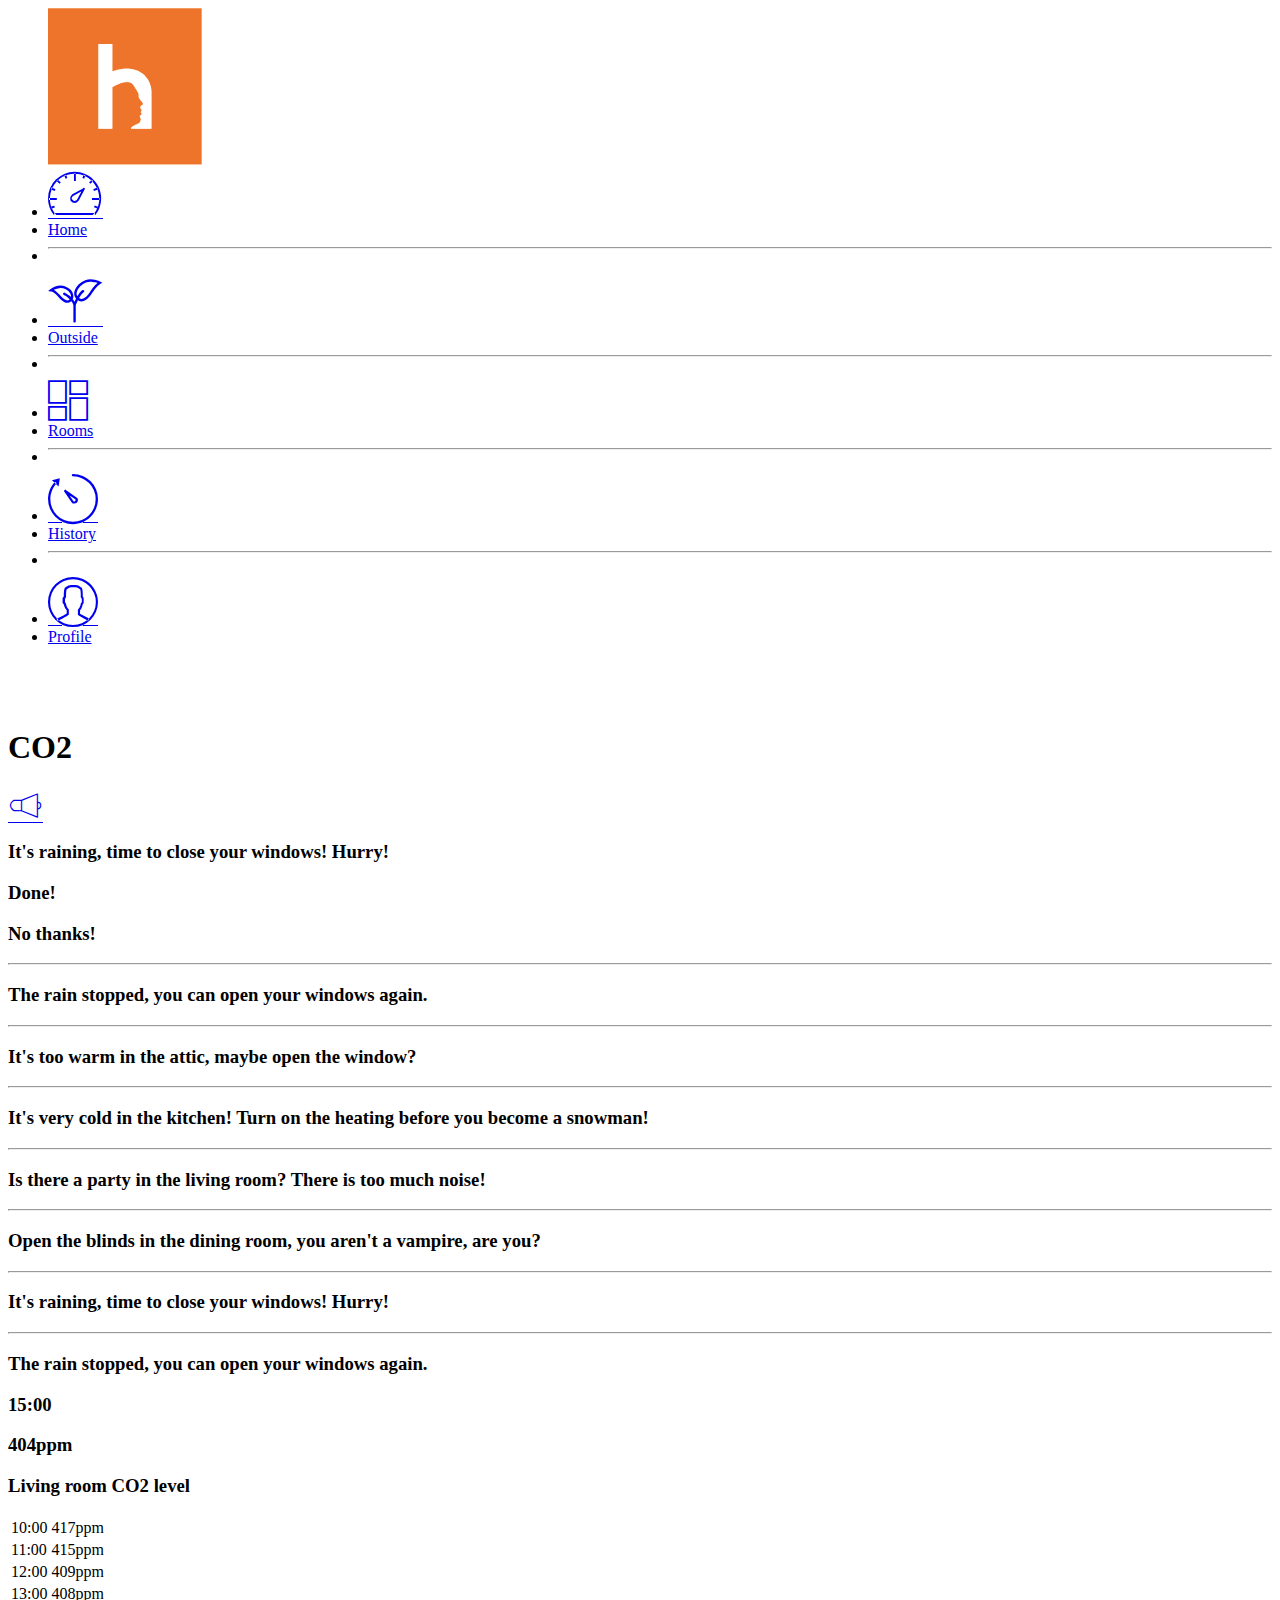
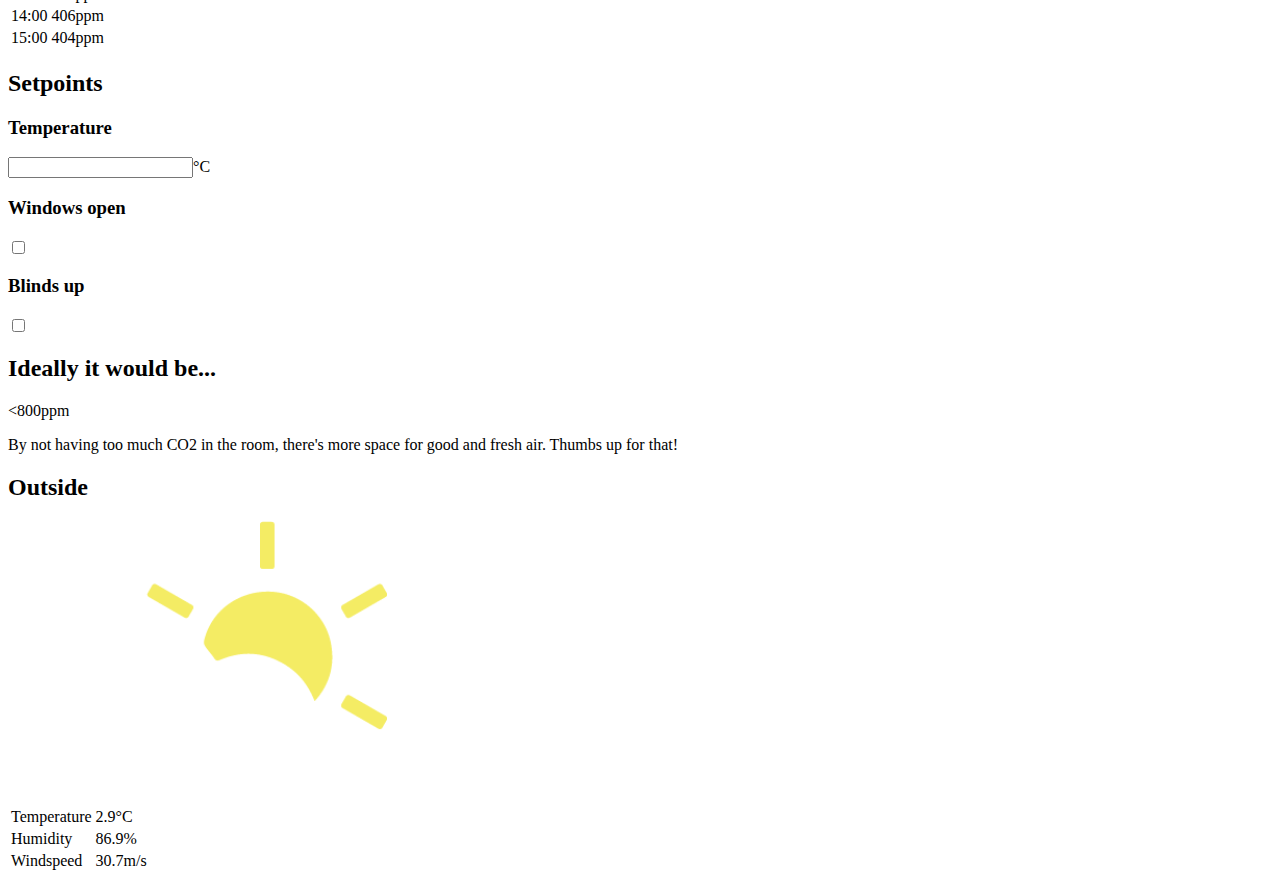
==== html/co2.html @ 8a177c3d "Meldingen aan alle pagina's toegevoegd" ====
<!DOCTYPE htlm>
<html lang="en">

<head>
  <title>Integration Mobile</title>
  <meta charset="UTF-8">
  <link href="https://fonts.googleapis.com/css?family=Lato:300,400,700" rel="stylesheet">
  <link rel="stylesheet" href="../CSS/reset.css">
  <link rel="stylesheet" href="../fonts/font.css">
  <link rel="stylesheet" href="../CSS/style.css">
  <link rel="stylesheet" href="../CSS/detail.css">
  <link rel="stylesheet" href="../CSS/styleHumidity.css">
   <link rel="stylesheet" href="../CSS/styleNotifications.css">
  <meta name="viewport" content="width=device-width, initial-scale=1, maximum-scale=1"> </head>

<body>
  <header>
    <nav>
      <ul>
        <a href="../index.html"><img src="../img/logo.png"></a>
        <li class="navIcons">
          <a href="../index.html" class="icon-dash selected"></a>
        </li>
        <li class=""> <a href="../index.html" class="selected">Home</a> </li>
        <li>
          <hr class="navLine"> </li>
        <li class="navIcons">
          <a href="../html/outside.html" class="icon-leaf"></a>
        </li>
        <li><a href="../html/outside.html">Outside</a></li>
        <li>
          <hr class="navLine"> </li>
        <li class="navIcons">
          <a href="../html/rooms.html" class="icon-rooms"></a>
        </li>
        <li><a href="../html/rooms.html">Rooms</a></li>
        <li>
          <hr class="navLine"> </li>
        <li class="navIcons">
          <a href="../html/history.html" class="icon-history"></a>
        </li>
        <li><a href="../html/history.html">History</a></li>
        <li>
          <hr class="navLine"> </li>
        <li class="navIcons">
          <a href="../html/profile.html" class="icon-profile"></a>
        </li>
        <li><a href="../html/profile.html">Profile</a></li>
      </ul>
    </nav>
  </header>
  
  <main id="co2">
    <div class="title">
      <a href="../index.html"><img src="../img/back.png" width=2%></a>
      <h1>CO2</h1></div>
   <div class="notificationIcon">
   <a href="#" class="icon-notification" onclick="showNotifications()"></a>
   <div id="notificationContainer">
    <div id="notificationContent" class="notificationContent">
     <h3 class="newnotify" id="newnotify" onclick="clickedMessage()"> It's raining, time to close your windows! Hurry! </h3>
     <div id="hiddenDialog" class="hiddenDialog" onclick="removeDialog()">
      <h3 class="greenDialog">Done!</h3>
      <h3 class="redDialog">No thanks! </h3></div>
     <hr class="notLine">
     <h3 class="oldnotify"> The rain stopped, you can open your windows again.</h3>
     <hr class="notLine">
     <h3 class="oldnotify"> It's too warm in the attic, maybe open the window? </h3>
     <hr class="notLine">
     <h3 class="oldnotify"> It's very cold in the kitchen! Turn on the heating before you become a snowman!</h3>
     <hr class="notLine">
     <h3 class="oldnotify"> Is there a party in the living room? There is too much noise! </h3>
     <hr class="notLine">
     <h3 class="oldnotify"> Open the blinds in the dining room, you aren't a vampire, are you? </h3>
     <hr class="notLine">
     <h3 class="oldnotify"> It's raining, time to close your windows! Hurry! </h3>
     <hr class="notLine">
     <h3 class="oldnotify"> The rain stopped, you can open your windows again.</h3></div>
   </div>
  </div>

    <div class="orange">
      <section class="hour" id="hour">
      </section>
      <section class="value" id="value">
      </section>
      <section class="room">
        <h3>Living room CO2 level</h3></section>
      <section id="co2History"></section>
    </div>

    <div class="setpoints">
      <h2>Setpoints</h2>
      <section class="settemperature">
        <h3>Temperature</h3>
        <input type=text>°C</section>
      <section class="windowsopen">
        <h3>Windows open</h3><label class="switch">
     <input type="checkbox">
     <div class="slider"></div>
    </label></section>
      <section class="blindsup">
        <h3>Blinds up</h3><label class="switch">
     <input type="checkbox">
     <div class="slider"></div>
    </label></section>
    </div>

    <div class="idealsituation">
      <h2>Ideally it would be...</h2>
      <section class="idealvalue">
        <p>	&lt;800ppm</p>
      </section>
      <section class="reason">
        <p>By not having too much CO2 in the room, there's more space for good and fresh air. Thumbs up for that!</p>
      </section>
    </div>

    <div class="outside">
      <h2>Outside</h2>
      <img src="../img/weer.png" width=30%>
      <section id="outsidedetail"></section>
    </div>
  </main>
  
  <script src="../js/jquery-3.2.0.js"></script>
  <script src="../js/co2.js"></script>
</body>

</html>
---- fonts/font.css ----
@font-face {
  font-family: 'Yellow';
  src: url('../fonts/Yellow.eot?er7cdp');
  src: url('../fonts/Yellow.eot?er7cdp#iefix') format('embedded-opentype'), url('../fonts/Yellow.ttf?er7cdp') format('truetype'), url('../fonts/Yellow.woff?er7cdp') format('woff'), url('../fonts/Yellow.svg?er7cdp#Yellow') format('svg');
  font-weight: normal;
  font-style: normal;
}

[class^="icon-"],
[class*=" icon-"] {
  /* use !important to prevent issues with browser extensions that change fonts */
  font-family: 'Yellow' !important;
  speak: none;
  font-style: normal;
  font-weight: normal;
  font-variant: normal;
  text-transform: none;
  line-height: 1;
  /* Better Font Rendering =========== */
  -webkit-font-smoothing: antialiased;
  -moz-osx-font-smoothing: grayscale;
}

.icon-leaf:before {
  content: "\e900";
  font-size: 55px;
}

.icon-block:before {
  content: "\e901";
}

.icon-dash:before {
  content: "\e902";
  font-size: 55px;
}

.icon-history:before {
  content: "\e903";
  font-size: 50px;
}

.icon-house:before {
  content: "\e904";
}

.icon-ear:before {
  content: "\e905";
}

.icon-arrow:before {
  content: "\e906";
}

.icon-lamp:before {
  content: "\e907";
}

.icon-emptyblock:before {
  content: "\e908";
}

.icon-notification:before {
  content: "\e909";
  font-size: 35px;
}

.icon-pressure:before {
  content: "\e90a";
}

.icon-profile:before {
  content: "\e90b";
  font-size: 50px;
}

.icon-rooms:before {
  content: "\e90c";
  font-size: 40px;
}

.icon-thermometer:before {
  content: "\e90d";
}

.icon-water:before {
  content: "\e90e";
}

.icon-cloud:before {
  content: "\e910";
}
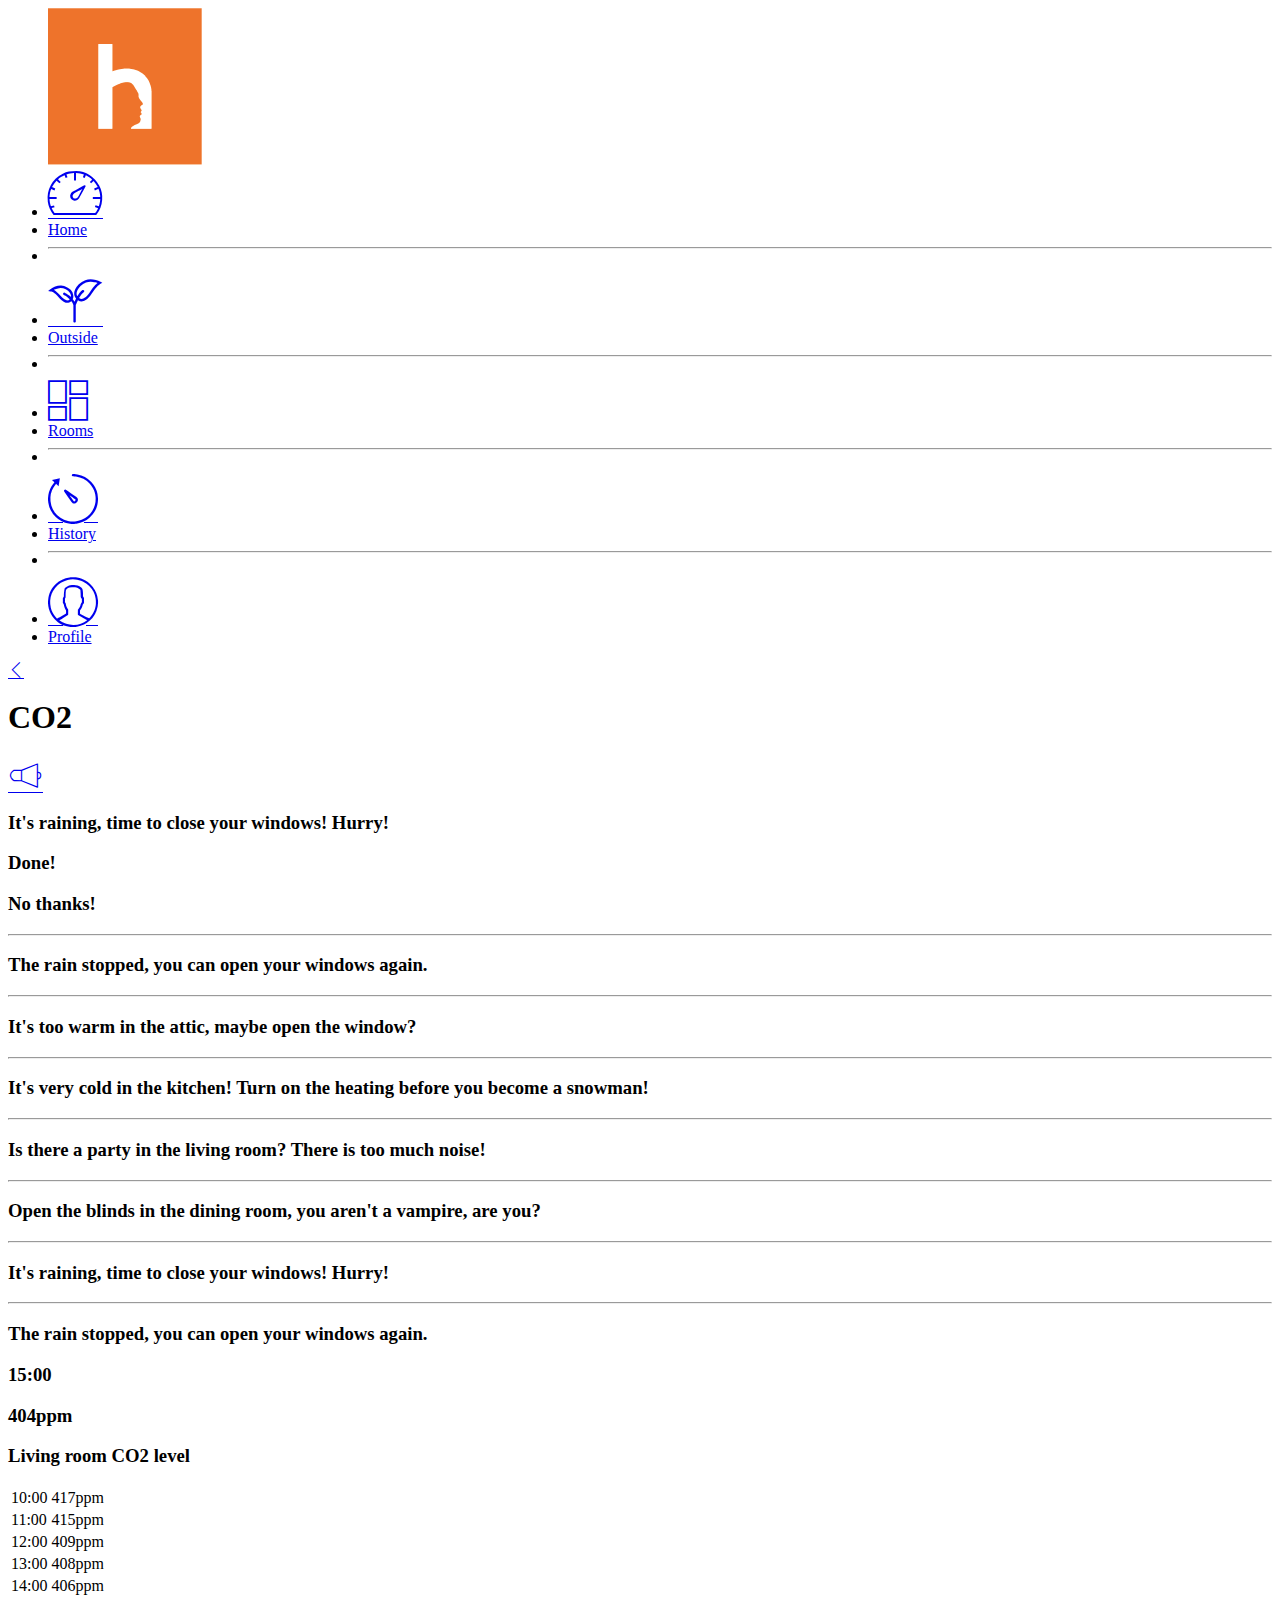
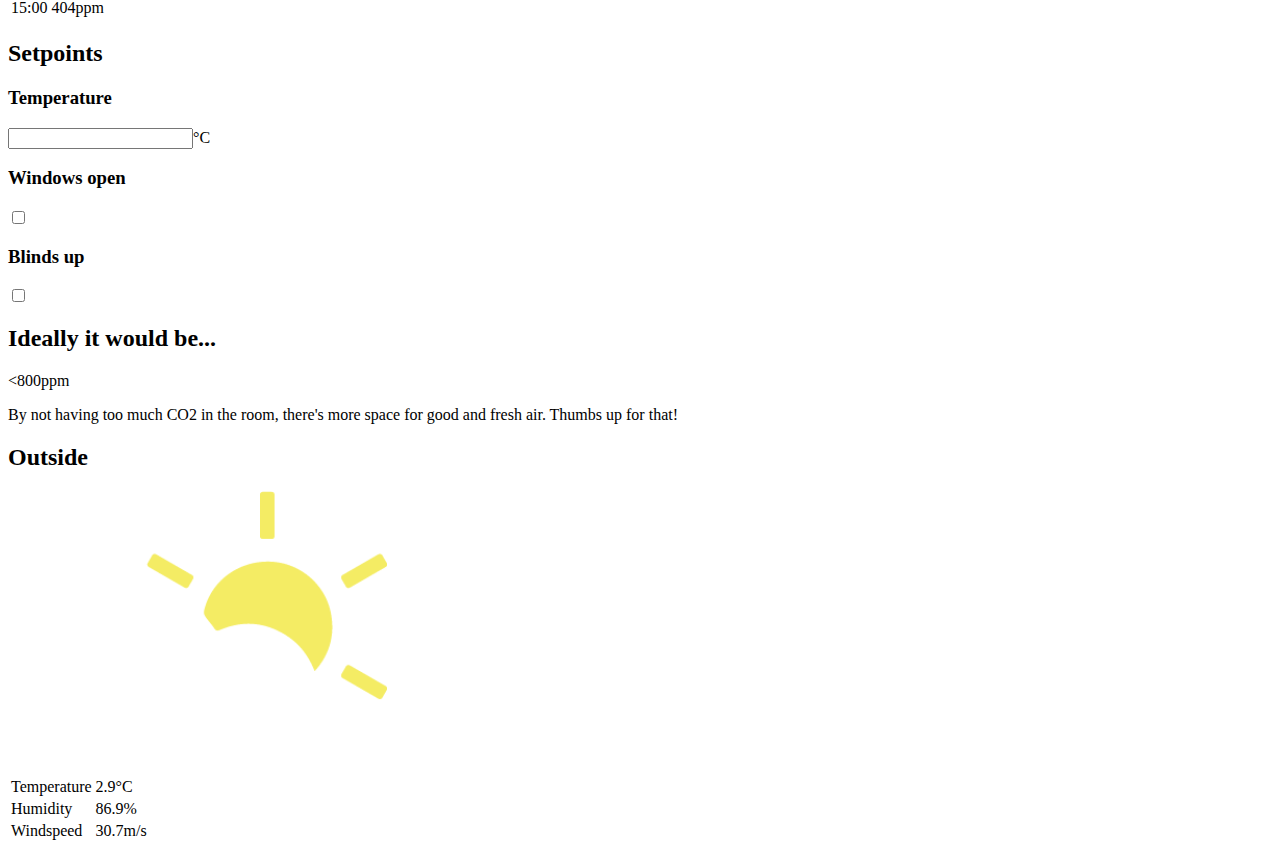
==== commit f6e87963: "back icon" ====
--- a/html/co2.html
+++ b/html/co2.html
@@ -9,6 +9,7 @@
   <link rel="stylesheet" href="../fonts/font.css">
   <link rel="stylesheet" href="../CSS/style.css">
   <link rel="stylesheet" href="../CSS/detail.css">
+  <link rel="stylesheet" href="../CSS/lisa.css">
   <link rel="stylesheet" href="../CSS/styleHumidity.css">
    <link rel="stylesheet" href="../CSS/styleNotifications.css">
   <meta name="viewport" content="width=device-width, initial-scale=1, maximum-scale=1"> </head>
@@ -52,7 +53,7 @@
   
   <main id="co2">
     <div class="title">
-      <a href="../index.html"><img src="../img/back.png" width=2%></a>
+      <a href="../index.html" class="icon-back"></a>
       <h1>CO2</h1></div>
    <div class="notificationIcon">
    <a href="#" class="icon-notification" onclick="showNotifications()"></a>
--- a/fonts/font.css
+++ b/fonts/font.css
@@ -1,92 +1,108 @@
 @font-face {
-  font-family: 'Yellow';
-  src: url('../fonts/Yellow.eot?er7cdp');
-  src: url('../fonts/Yellow.eot?er7cdp#iefix') format('embedded-opentype'), url('../fonts/Yellow.ttf?er7cdp') format('truetype'), url('../fonts/Yellow.woff?er7cdp') format('woff'), url('../fonts/Yellow.svg?er7cdp#Yellow') format('svg');
-  font-weight: normal;
-  font-style: normal;
+	font-family: 'yellowfont';
+	src: url('../fonts/yellowfont.eot?247qlf');
+	src: url('../fonts/yellowfont.eot?247qlf#iefix') format('embedded-opentype'), url('../fonts/yellowfont.ttf?247qlf') format('truetype'), url('../fonts/yellowfont.woff?247qlf') format('woff'), url('../fonts/yellowfont.svg?247qlf#yellowfont') format('svg');
+	font-weight: normal;
+	font-style: normal;
 }
 
 [class^="icon-"],
 [class*=" icon-"] {
-  /* use !important to prevent issues with browser extensions that change fonts */
-  font-family: 'Yellow' !important;
-  speak: none;
-  font-style: normal;
-  font-weight: normal;
-  font-variant: normal;
-  text-transform: none;
-  line-height: 1;
-  /* Better Font Rendering =========== */
-  -webkit-font-smoothing: antialiased;
-  -moz-osx-font-smoothing: grayscale;
+	/* use !important to prevent issues with browser extensions that change fonts */
+	font-family: 'yellowfont' !important;
+	speak: none;
+	font-style: normal;
+	font-weight: normal;
+	font-variant: normal;
+	text-transform: none;
+	line-height: 1;
+	/* Better Font Rendering =========== */
+	-webkit-font-smoothing: antialiased;
+	-moz-osx-font-smoothing: grayscale;
+}
+
+.icon-thermometer:before {
+	content: "\e905";
+}
+
+.icon-back:before {
+	content: "\e900";
 }
 
 .icon-leaf:before {
-  content: "\e900";
-  font-size: 55px;
+	content: "\e901";
+	font-size: 55px;
 }
 
 .icon-block:before {
-  content: "\e901";
+	content: "\e902";
+}
+
+.icon-cloud:before {
+	content: "\e903";
 }
 
 .icon-dash:before {
-  content: "\e902";
-  font-size: 55px;
+	content: "\e904";
+	font-size: 55px;
 }
 
 .icon-history:before {
-  content: "\e903";
-  font-size: 50px;
+	content: "\e906";
+	font-size: 50px;
 }
 
 .icon-house:before {
-  content: "\e904";
+	content: "\e907";
+}
+
+.icon-arrow:before {
+	content: "\e908";
+}
+
+.icon-lamp:before {
+	content: "\e909";
+}
+
+.icon-emptyblock:before {
+	content: "\e90a";
 }
 
 .icon-ear:before {
-  content: "\e905";
-}
-
-.icon-arrow:before {
-  content: "\e906";
-}
-
-.icon-lamp:before {
-  content: "\e907";
-}
-
-.icon-emptyblock:before {
-  content: "\e908";
+	content: "\e90b";
 }
 
 .icon-notification:before {
-  content: "\e909";
-  font-size: 35px;
+	content: "\e90c";
+	font-size: 35px;
 }
 
 .icon-pressure:before {
-  content: "\e90a";
+	content: "\e90d";
 }
 
 .icon-profile:before {
-  content: "\e90b";
-  font-size: 50px;
+	content: "\e90e";
+	font-size: 50px;
 }
 
 .icon-rooms:before {
-  content: "\e90c";
-  font-size: 40px;
+	content: "\e90f";
+	font-size: 40px;
 }
 
-.icon-thermometer:before {
-  content: "\e90d";
+.icon-voc:before {
+	content: "\e910";
 }
 
 .icon-water:before {
-  content: "\e90e";
+	content: "\e911";
 }
 
-.icon-cloud:before {
-  content: "\e910";
+.icon-winddirection:before {
+	content: "\e912";
+}
+
+.icon-windspeed:before {
+	content: "\e913";
 }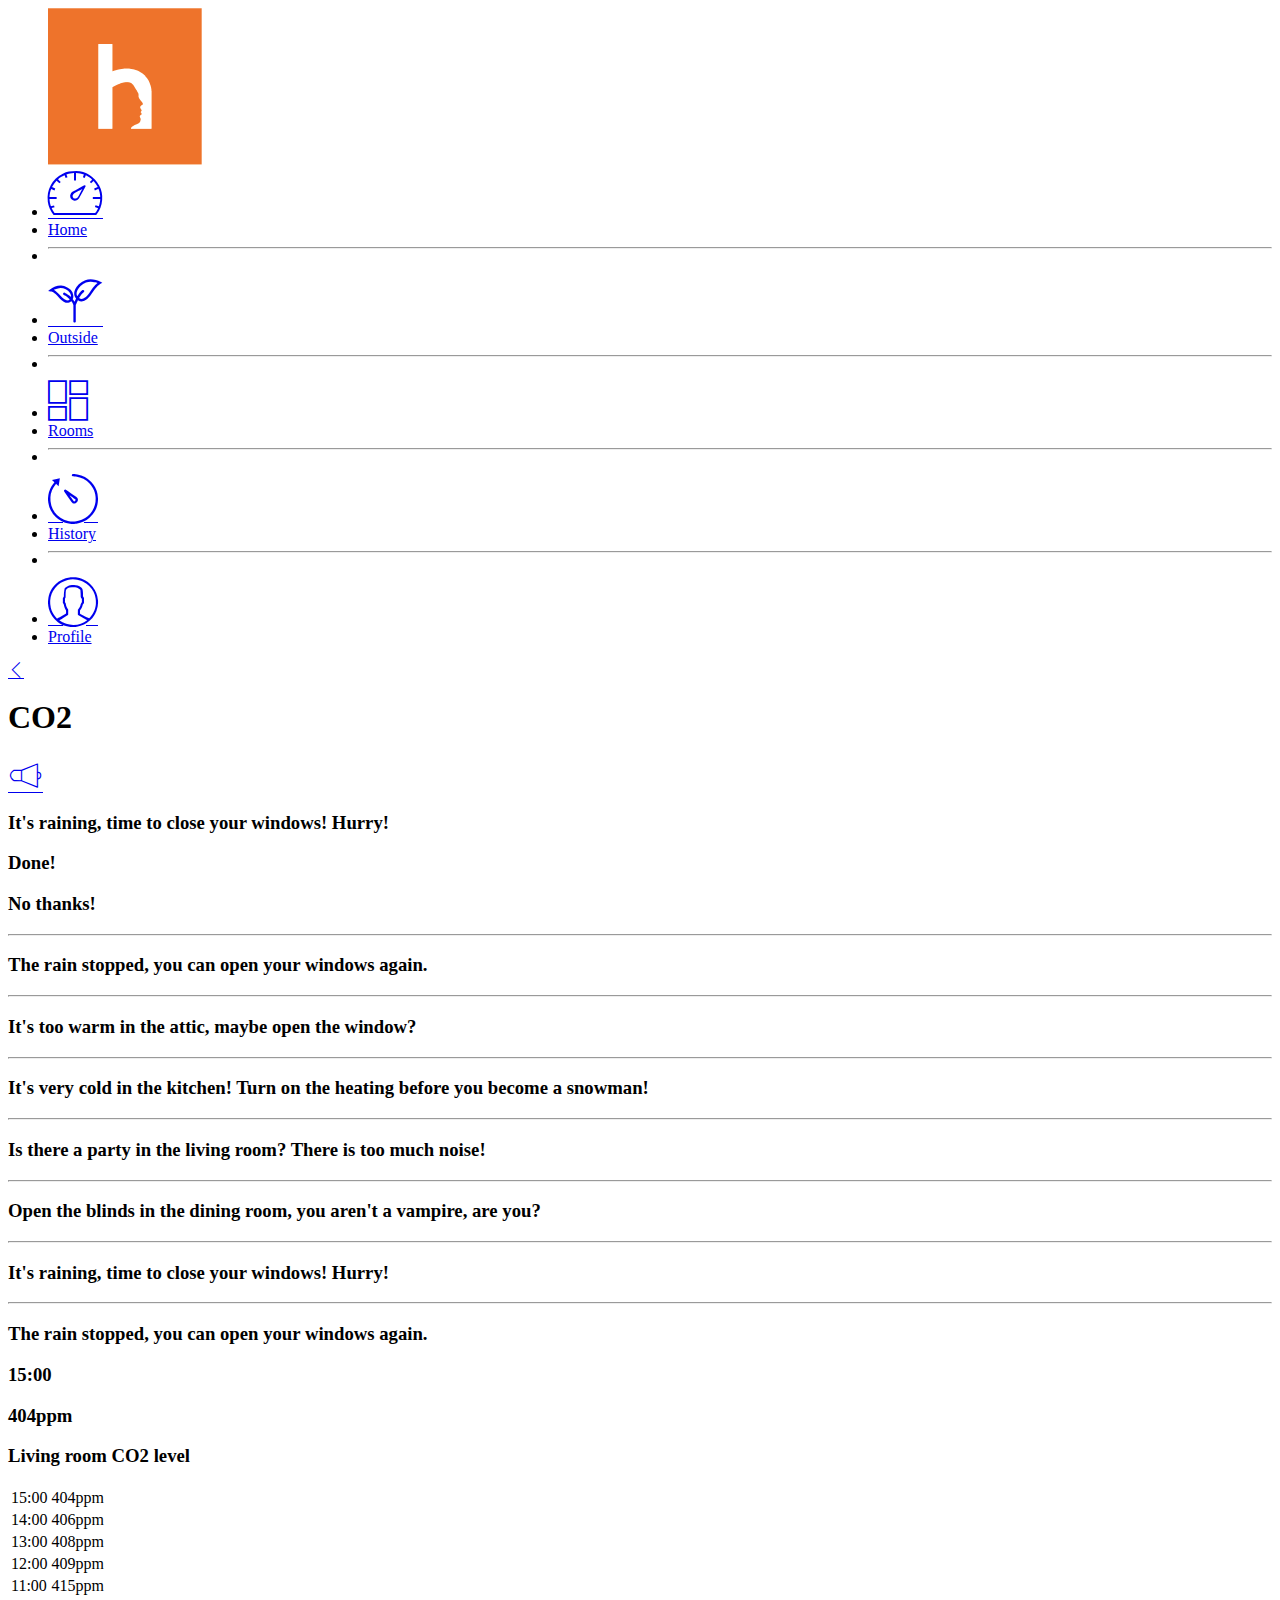
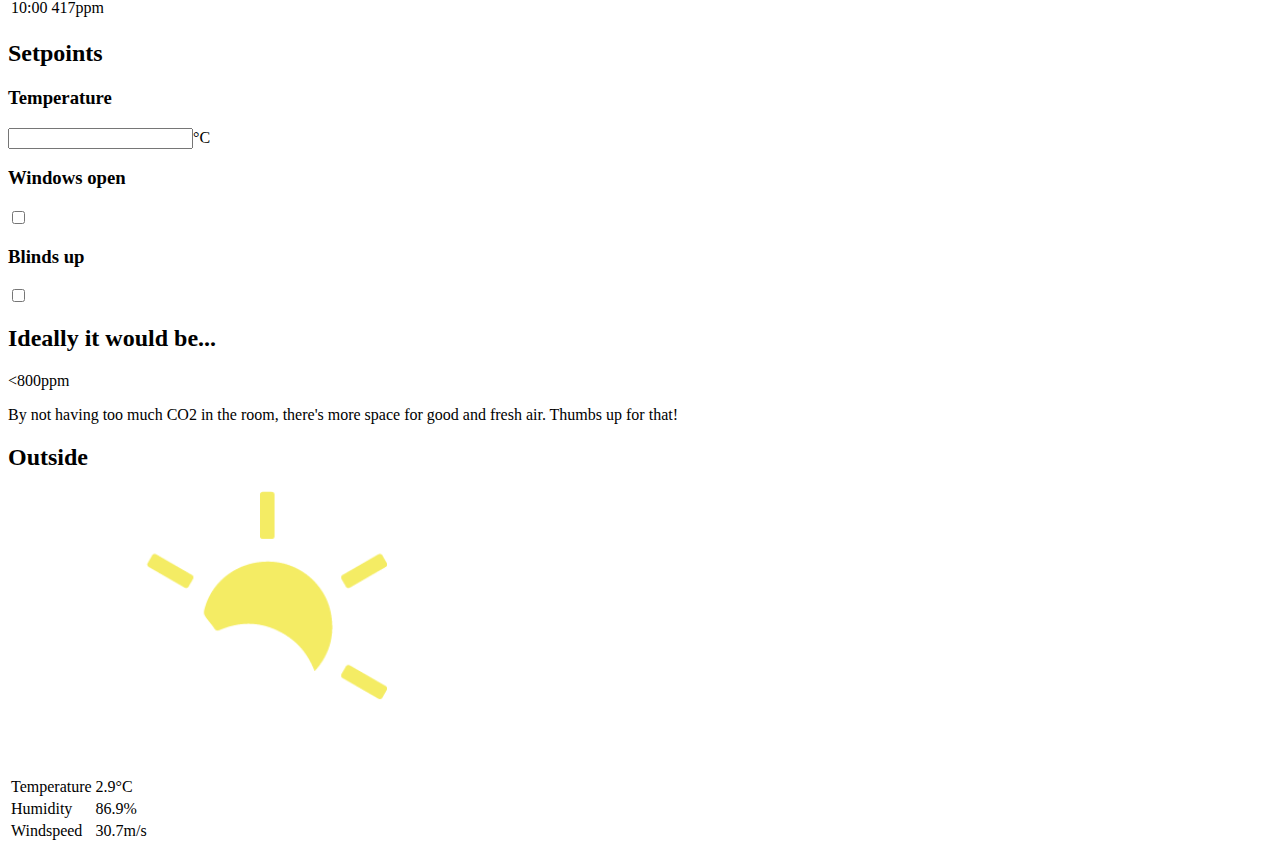
==== commit 444562eb: "LIEVEHEERSBEESTJE" ====
--- a/html/co2.html
+++ b/html/co2.html
@@ -8,10 +8,6 @@
   <link rel="stylesheet" href="../CSS/reset.css">
   <link rel="stylesheet" href="../fonts/font.css">
   <link rel="stylesheet" href="../CSS/style.css">
-  <link rel="stylesheet" href="../CSS/detail.css">
-  <link rel="stylesheet" href="../CSS/lisa.css">
-  <link rel="stylesheet" href="../CSS/styleHumidity.css">
-   <link rel="stylesheet" href="../CSS/styleNotifications.css">
   <meta name="viewport" content="width=device-width, initial-scale=1, maximum-scale=1"> </head>
 
 <body>
@@ -50,35 +46,35 @@
       </ul>
     </nav>
   </header>
-  
+
   <main id="co2">
     <div class="title">
       <a href="../index.html" class="icon-back"></a>
       <h1>CO2</h1></div>
-   <div class="notificationIcon">
-   <a href="#" class="icon-notification" onclick="showNotifications()"></a>
-   <div id="notificationContainer">
-    <div id="notificationContent" class="notificationContent">
-     <h3 class="newnotify" id="newnotify" onclick="clickedMessage()"> It's raining, time to close your windows! Hurry! </h3>
-     <div id="hiddenDialog" class="hiddenDialog" onclick="removeDialog()">
-      <h3 class="greenDialog">Done!</h3>
-      <h3 class="redDialog">No thanks! </h3></div>
-     <hr class="notLine">
-     <h3 class="oldnotify"> The rain stopped, you can open your windows again.</h3>
-     <hr class="notLine">
-     <h3 class="oldnotify"> It's too warm in the attic, maybe open the window? </h3>
-     <hr class="notLine">
-     <h3 class="oldnotify"> It's very cold in the kitchen! Turn on the heating before you become a snowman!</h3>
-     <hr class="notLine">
-     <h3 class="oldnotify"> Is there a party in the living room? There is too much noise! </h3>
-     <hr class="notLine">
-     <h3 class="oldnotify"> Open the blinds in the dining room, you aren't a vampire, are you? </h3>
-     <hr class="notLine">
-     <h3 class="oldnotify"> It's raining, time to close your windows! Hurry! </h3>
-     <hr class="notLine">
-     <h3 class="oldnotify"> The rain stopped, you can open your windows again.</h3></div>
-   </div>
-  </div>
+    <div class="notificationIcon">
+      <a href="#" class="icon-notification" onclick="showNotifications()"></a>
+      <div id="notificationContainer">
+        <div id="notificationContent" class="notificationContent">
+          <h3 class="newnotify" id="newnotify" onclick="clickedMessage()"> It's raining, time to close your windows! Hurry! </h3>
+          <div id="hiddenDialog" class="hiddenDialog" onclick="removeDialog()">
+            <h3 class="greenDialog">Done!</h3>
+            <h3 class="redDialog">No thanks! </h3></div>
+          <hr class="notLine">
+          <h3 class="oldnotify"> The rain stopped, you can open your windows again.</h3>
+          <hr class="notLine">
+          <h3 class="oldnotify"> It's too warm in the attic, maybe open the window? </h3>
+          <hr class="notLine">
+          <h3 class="oldnotify"> It's very cold in the kitchen! Turn on the heating before you become a snowman!</h3>
+          <hr class="notLine">
+          <h3 class="oldnotify"> Is there a party in the living room? There is too much noise! </h3>
+          <hr class="notLine">
+          <h3 class="oldnotify"> Open the blinds in the dining room, you aren't a vampire, are you? </h3>
+          <hr class="notLine">
+          <h3 class="oldnotify"> It's raining, time to close your windows! Hurry! </h3>
+          <hr class="notLine">
+          <h3 class="oldnotify"> The rain stopped, you can open your windows again.</h3></div>
+      </div>
+    </div>
 
     <div class="orange">
       <section class="hour" id="hour">
@@ -96,21 +92,25 @@
         <h3>Temperature</h3>
         <input type=text>°C</section>
       <section class="windowsopen">
-        <h3>Windows open</h3><label class="switch">
-     <input type="checkbox">
-     <div class="slider"></div>
-    </label></section>
+        <h3>Windows open</h3>
+        <label class="switch">
+          <input type="checkbox">
+          <div class="slider"></div>
+        </label>
+      </section>
       <section class="blindsup">
-        <h3>Blinds up</h3><label class="switch">
-     <input type="checkbox">
-     <div class="slider"></div>
-    </label></section>
+        <h3>Blinds up</h3>
+        <label class="switch">
+          <input type="checkbox">
+          <div class="slider"></div>
+        </label>
+      </section>
     </div>
 
     <div class="idealsituation">
       <h2>Ideally it would be...</h2>
       <section class="idealvalue">
-        <p>	&lt;800ppm</p>
+        <p> &lt;800ppm</p>
       </section>
       <section class="reason">
         <p>By not having too much CO2 in the room, there's more space for good and fresh air. Thumbs up for that!</p>
@@ -123,7 +123,7 @@
       <section id="outsidedetail"></section>
     </div>
   </main>
-  
+
   <script src="../js/jquery-3.2.0.js"></script>
   <script src="../js/co2.js"></script>
 </body>
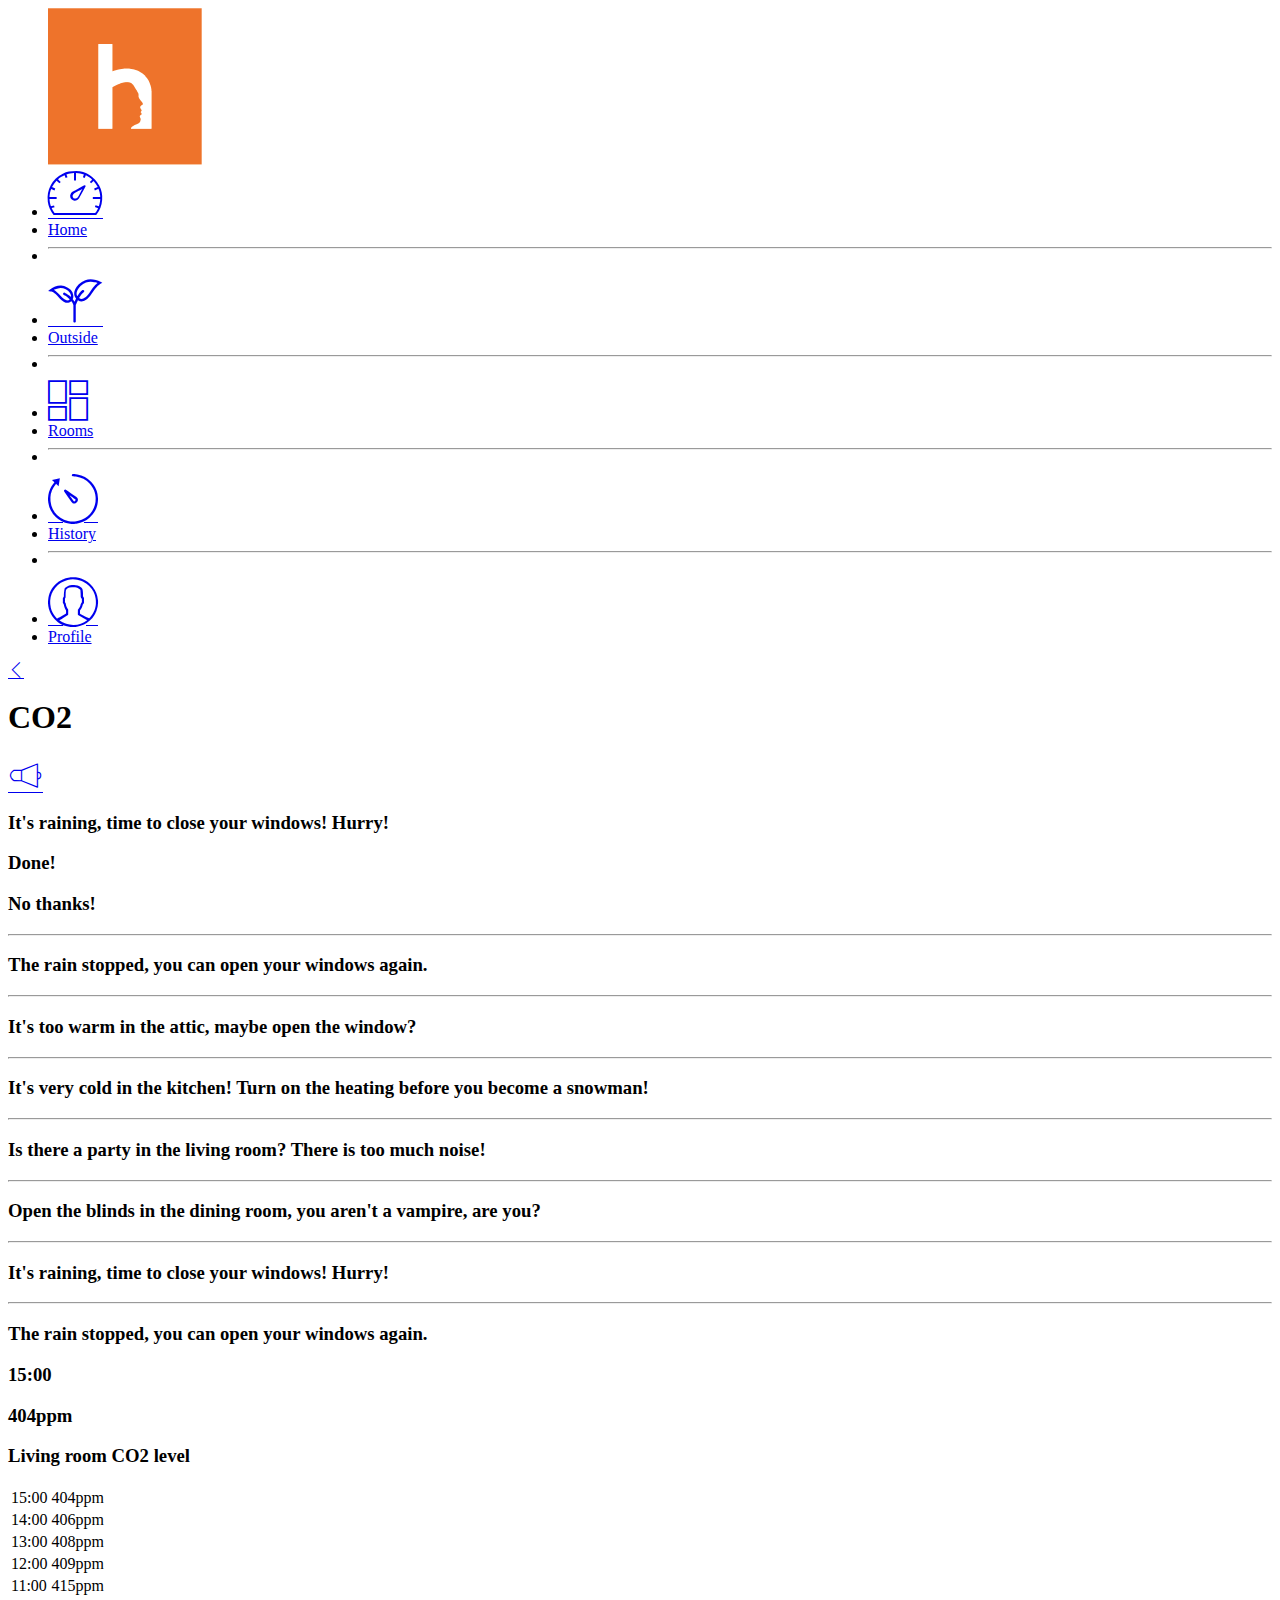
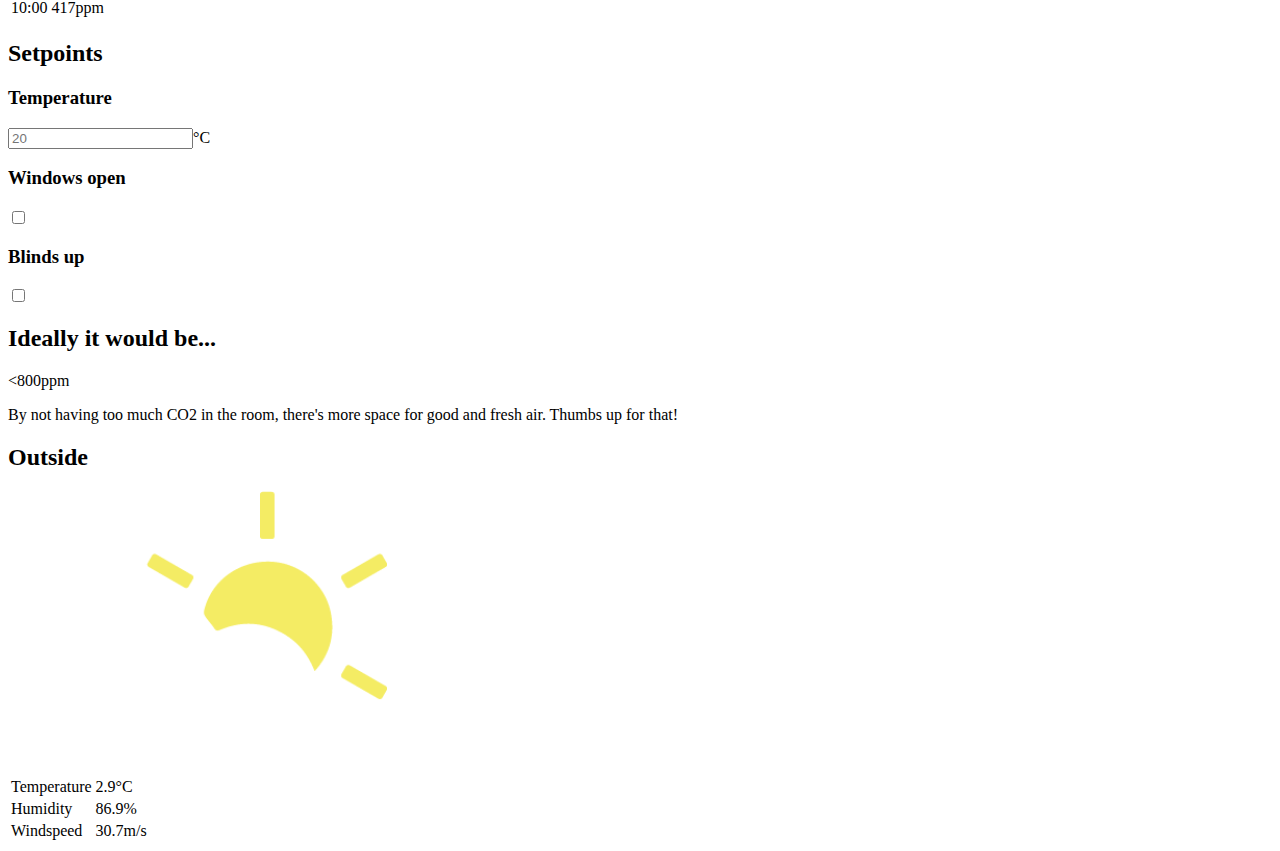
==== commit 042fc0ed: "Placeholders Set Temperature :)" ====
--- a/html/co2.html
+++ b/html/co2.html
@@ -90,7 +90,7 @@
       <h2>Setpoints</h2>
       <section class="settemperature">
         <h3>Temperature</h3>
-        <input type=text>°C</section>
+        <input type=text placeholder="20">°C</section>
       <section class="windowsopen">
         <h3>Windows open</h3>
         <label class="switch">
